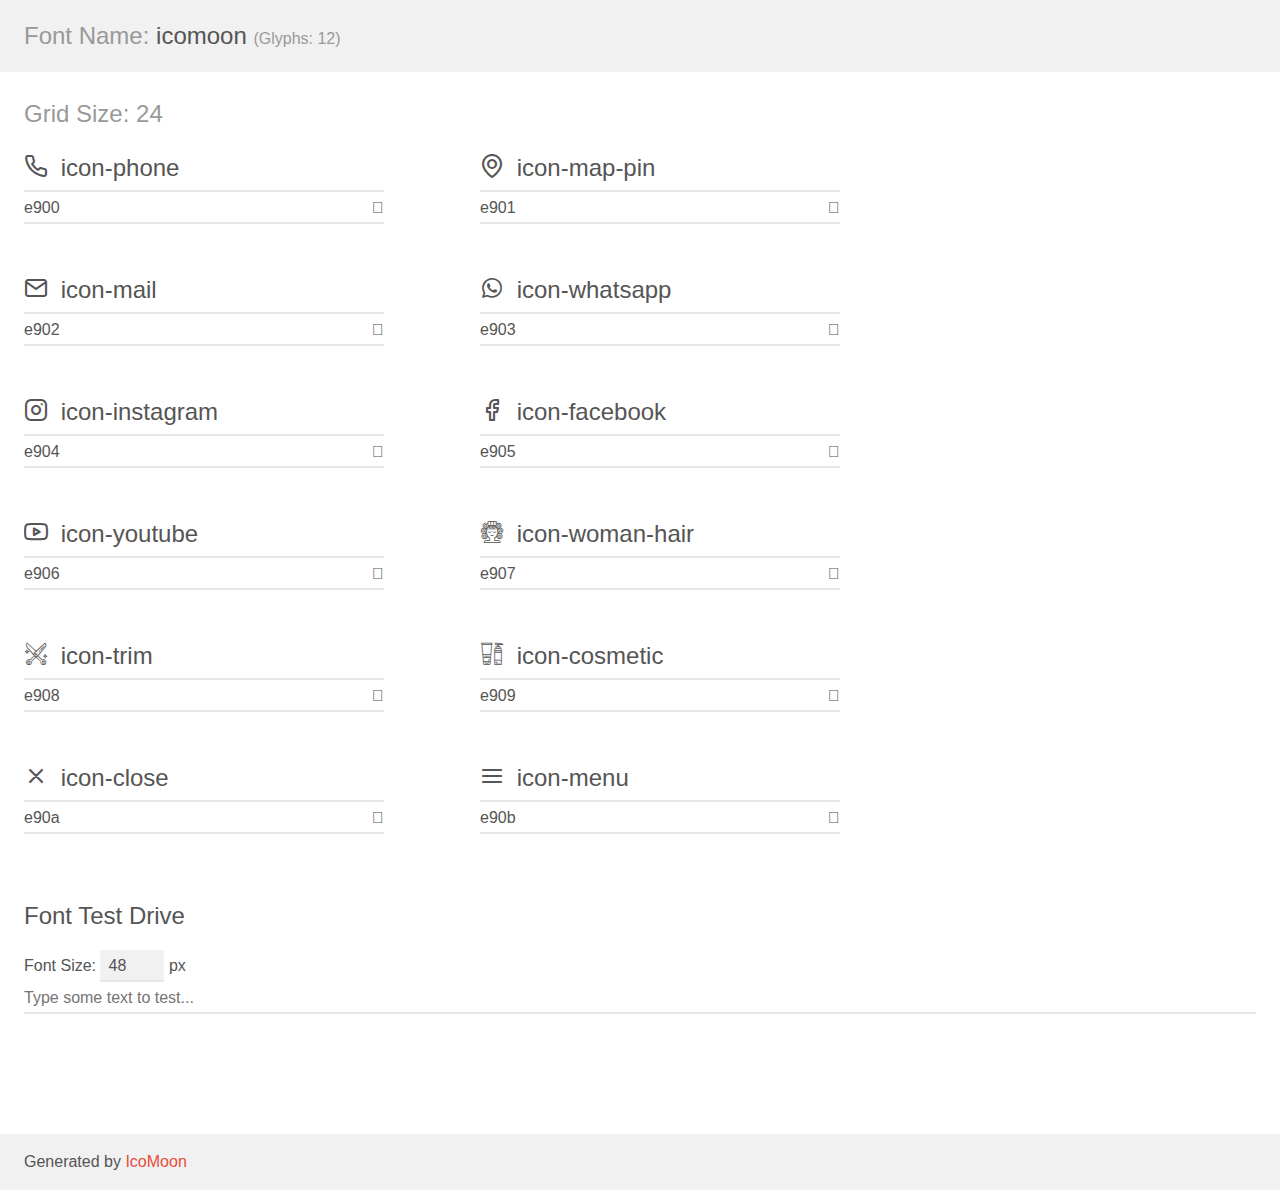
==== assets/fonts/demo.html @ a2a57cb9 "criando novas sections e importando img" ====
<!doctype html>
<html>
<head>
    <meta charset="utf-8">
    <title>IcoMoon Demo</title>
    <meta name="description" content="An Icon Font Generated By IcoMoon.io">
    <meta name="viewport" content="width=device-width, initial-scale=1">
    <link rel="stylesheet" href="demo-files/demo.css">
    <link rel="stylesheet" href="style.css"></head>
<body>
    <div class="bgc1 clearfix">
        <h1 class="mhmm mvm"><span class="fgc1">Font Name:</span> icomoon <small class="fgc1">(Glyphs:&nbsp;12)</small></h1>
    </div>
    <div class="clearfix mhl ptl">
        <h1 class="mvm mtn fgc1">Grid Size: 24</h1>
        <div class="glyph fs1">
            <div class="clearfix bshadow0 pbs">
                <span class="icon-phone"></span>
                <span class="mls"> icon-phone</span>
            </div>
            <fieldset class="fs0 size1of1 clearfix hidden-false">
                <input type="text" readonly value="e900" class="unit size1of2" />
                <input type="text" maxlength="1" readonly value="&#xe900;" class="unitRight size1of2 talign-right" />
            </fieldset>
            <div class="fs0 bshadow0 clearfix hidden-true">
                <span class="unit pvs fgc1">liga: </span>
                <input type="text" readonly value="" class="liga unitRight" />
            </div>
        </div>
        <div class="glyph fs1">
            <div class="clearfix bshadow0 pbs">
                <span class="icon-map-pin"></span>
                <span class="mls"> icon-map-pin</span>
            </div>
            <fieldset class="fs0 size1of1 clearfix hidden-false">
                <input type="text" readonly value="e901" class="unit size1of2" />
                <input type="text" maxlength="1" readonly value="&#xe901;" class="unitRight size1of2 talign-right" />
            </fieldset>
            <div class="fs0 bshadow0 clearfix hidden-true">
                <span class="unit pvs fgc1">liga: </span>
                <input type="text" readonly value="" class="liga unitRight" />
            </div>
        </div>
        <div class="glyph fs1">
            <div class="clearfix bshadow0 pbs">
                <span class="icon-mail"></span>
                <span class="mls"> icon-mail</span>
            </div>
            <fieldset class="fs0 size1of1 clearfix hidden-false">
                <input type="text" readonly value="e902" class="unit size1of2" />
                <input type="text" maxlength="1" readonly value="&#xe902;" class="unitRight size1of2 talign-right" />
            </fieldset>
            <div class="fs0 bshadow0 clearfix hidden-true">
                <span class="unit pvs fgc1">liga: </span>
                <input type="text" readonly value="" class="liga unitRight" />
            </div>
        </div>
        <div class="glyph fs1">
            <div class="clearfix bshadow0 pbs">
                <span class="icon-whatsapp"></span>
                <span class="mls"> icon-whatsapp</span>
            </div>
            <fieldset class="fs0 size1of1 clearfix hidden-false">
                <input type="text" readonly value="e903" class="unit size1of2" />
                <input type="text" maxlength="1" readonly value="&#xe903;" class="unitRight size1of2 talign-right" />
            </fieldset>
            <div class="fs0 bshadow0 clearfix hidden-true">
                <span class="unit pvs fgc1">liga: </span>
                <input type="text" readonly value="" class="liga unitRight" />
            </div>
        </div>
        <div class="glyph fs1">
            <div class="clearfix bshadow0 pbs">
                <span class="icon-instagram"></span>
                <span class="mls"> icon-instagram</span>
            </div>
            <fieldset class="fs0 size1of1 clearfix hidden-false">
                <input type="text" readonly value="e904" class="unit size1of2" />
                <input type="text" maxlength="1" readonly value="&#xe904;" class="unitRight size1of2 talign-right" />
            </fieldset>
            <div class="fs0 bshadow0 clearfix hidden-true">
                <span class="unit pvs fgc1">liga: </span>
                <input type="text" readonly value="" class="liga unitRight" />
            </div>
        </div>
        <div class="glyph fs1">
            <div class="clearfix bshadow0 pbs">
                <span class="icon-facebook"></span>
                <span class="mls"> icon-facebook</span>
            </div>
            <fieldset class="fs0 size1of1 clearfix hidden-false">
                <input type="text" readonly value="e905" class="unit size1of2" />
                <input type="text" maxlength="1" readonly value="&#xe905;" class="unitRight size1of2 talign-right" />
            </fieldset>
            <div class="fs0 bshadow0 clearfix hidden-true">
                <span class="unit pvs fgc1">liga: </span>
                <input type="text" readonly value="" class="liga unitRight" />
            </div>
        </div>
        <div class="glyph fs1">
            <div class="clearfix bshadow0 pbs">
                <span class="icon-youtube"></span>
                <span class="mls"> icon-youtube</span>
            </div>
            <fieldset class="fs0 size1of1 clearfix hidden-false">
                <input type="text" readonly value="e906" class="unit size1of2" />
                <input type="text" maxlength="1" readonly value="&#xe906;" class="unitRight size1of2 talign-right" />
            </fieldset>
            <div class="fs0 bshadow0 clearfix hidden-true">
                <span class="unit pvs fgc1">liga: </span>
                <input type="text" readonly value="" class="liga unitRight" />
            </div>
        </div>
        <div class="glyph fs1">
            <div class="clearfix bshadow0 pbs">
                <span class="icon-woman-hair"></span>
                <span class="mls"> icon-woman-hair</span>
            </div>
            <fieldset class="fs0 size1of1 clearfix hidden-false">
                <input type="text" readonly value="e907" class="unit size1of2" />
                <input type="text" maxlength="1" readonly value="&#xe907;" class="unitRight size1of2 talign-right" />
            </fieldset>
            <div class="fs0 bshadow0 clearfix hidden-true">
                <span class="unit pvs fgc1">liga: </span>
                <input type="text" readonly value="" class="liga unitRight" />
            </div>
        </div>
        <div class="glyph fs1">
            <div class="clearfix bshadow0 pbs">
                <span class="icon-trim"></span>
                <span class="mls"> icon-trim</span>
            </div>
            <fieldset class="fs0 size1of1 clearfix hidden-false">
                <input type="text" readonly value="e908" class="unit size1of2" />
                <input type="text" maxlength="1" readonly value="&#xe908;" class="unitRight size1of2 talign-right" />
            </fieldset>
            <div class="fs0 bshadow0 clearfix hidden-true">
                <span class="unit pvs fgc1">liga: </span>
                <input type="text" readonly value="" class="liga unitRight" />
            </div>
        </div>
        <div class="glyph fs1">
            <div class="clearfix bshadow0 pbs">
                <span class="icon-cosmetic"></span>
                <span class="mls"> icon-cosmetic</span>
            </div>
            <fieldset class="fs0 size1of1 clearfix hidden-false">
                <input type="text" readonly value="e909" class="unit size1of2" />
                <input type="text" maxlength="1" readonly value="&#xe909;" class="unitRight size1of2 talign-right" />
            </fieldset>
            <div class="fs0 bshadow0 clearfix hidden-true">
                <span class="unit pvs fgc1">liga: </span>
                <input type="text" readonly value="" class="liga unitRight" />
            </div>
        </div>
        <div class="glyph fs1">
            <div class="clearfix bshadow0 pbs">
                <span class="icon-close"></span>
                <span class="mls"> icon-close</span>
            </div>
            <fieldset class="fs0 size1of1 clearfix hidden-false">
                <input type="text" readonly value="e90a" class="unit size1of2" />
                <input type="text" maxlength="1" readonly value="&#xe90a;" class="unitRight size1of2 talign-right" />
            </fieldset>
            <div class="fs0 bshadow0 clearfix hidden-true">
                <span class="unit pvs fgc1">liga: </span>
                <input type="text" readonly value="" class="liga unitRight" />
            </div>
        </div>
        <div class="glyph fs1">
            <div class="clearfix bshadow0 pbs">
                <span class="icon-menu"></span>
                <span class="mls"> icon-menu</span>
            </div>
            <fieldset class="fs0 size1of1 clearfix hidden-false">
                <input type="text" readonly value="e90b" class="unit size1of2" />
                <input type="text" maxlength="1" readonly value="&#xe90b;" class="unitRight size1of2 talign-right" />
            </fieldset>
            <div class="fs0 bshadow0 clearfix hidden-true">
                <span class="unit pvs fgc1">liga: </span>
                <input type="text" readonly value="" class="liga unitRight" />
            </div>
        </div>
    </div>

    <!--[if gt IE 8]><!-->
    <div class="mhl clearfix mbl">
        <h1>Font Test Drive</h1>
        <label>
            Font Size: <input id="fontSize" type="number" class="textbox0 mbm"
            min="8" value="48" />
            px
        </label>
        <input id="testText" type="text" class="phl size1of1 mvl"
        placeholder="Type some text to test..." value=""/>
        <div id="testDrive" class="icon-" style="font-family: icomoon">&nbsp;
        </div>
    </div>
    <!--<![endif]-->
    <div class="bgc1 clearfix">
        <p class="mhl">Generated by <a href="https://icomoon.io/app">IcoMoon</a></p>
    </div>

    <script src="demo-files/demo.js"></script>
</body>
</html>
---- assets/fonts/demo-files/demo.css ----
body {
  padding: 0;
  margin: 0;
  font-family: sans-serif;
  font-size: 1em;
  line-height: 1.5;
  color: #555;
  background: #fff;
}
h1 {
  font-size: 1.5em;
  font-weight: normal;
}
small {
  font-size: .66666667em;
}
a {
  color: #e74c3c;
  text-decoration: none;
}
a:hover, a:focus {
  box-shadow: 0 1px #e74c3c;
}
.bshadow0, input {
  box-shadow: inset 0 -2px #e7e7e7;
}
input:hover {
  box-shadow: inset 0 -2px #ccc;
}
input, fieldset {
  font-family: sans-serif;
  font-size: 1em;
  margin: 0;
  padding: 0;
  border: 0;
}
input {
  color: inherit;
  line-height: 1.5;
  height: 1.5em;
  padding: .25em 0;
}
input:focus {
  outline: none;
  box-shadow: inset 0 -2px #449fdb;
}
.glyph {
  font-size: 16px;
  width: 15em;
  padding-bottom: 1em;
  margin-right: 4em;
  margin-bottom: 1em;
  float: left;
  overflow: hidden;
}
.liga {
  width: 80%;
  width: calc(100% - 2.5em);
}
.talign-right {
  text-align: right;
}
.talign-center {
  text-align: center;
}
.bgc1 {
  background: #f1f1f1;
}
.fgc1 {
  color: #999;
}
.fgc0 {
  color: #000;
}
p {
  margin-top: 1em;
  margin-bottom: 1em;
}
.mvm {
  margin-top: .75em;
  margin-bottom: .75em;
}
.mtn {
  margin-top: 0;
}
.mtl, .mal {
  margin-top: 1.5em;
}
.mbl, .mal {
  margin-bottom: 1.5em;
}
.mal, .mhl {
  margin-left: 1.5em;
  margin-right: 1.5em;
}
.mhmm {
  margin-left: 1em;
  margin-right: 1em;
}
.mls {
  margin-left: .25em;
}
.ptl {
  padding-top: 1.5em;
}
.pbs, .pvs {
  padding-bottom: .25em;
}
.pvs, .pts {
  padding-top: .25em;
}
.unit {
  float: left;
}
.unitRight {
  float: right;
}
.size1of2 {
  width: 50%;
}
.size1of1 {
  width: 100%;
}
.clearfix:before, .clearfix:after {
  content: " ";
  display: table;
}
.clearfix:after {
  clear: both;
}
.hidden-true {
  display: none;
}
.textbox0 {
  width: 3em;
  background: #f1f1f1;
  padding: .25em .5em;
  line-height: 1.5;
  height: 1.5em;
}
#testDrive {
  display: block;
  padding-top: 24px;
  line-height: 1.5;
}
.fs0 {
  font-size: 16px;
}
.fs1 {
  font-size: 24px;
}
---- assets/fonts/style.css ----
@font-face {
  font-family: 'icomoon';
  src:  url('fonts/icomoon.eot?betqq4');
  src:  url('fonts/icomoon.eot?betqq4#iefix') format('embedded-opentype'),
    url('fonts/icomoon.ttf?betqq4') format('truetype'),
    url('fonts/icomoon.woff?betqq4') format('woff'),
    url('fonts/icomoon.svg?betqq4#icomoon') format('svg');
  font-weight: normal;
  font-style: normal;
  font-display: block;
}

[class^="icon-"], [class*=" icon-"] {
  /* use !important to prevent issues with browser extensions that change fonts */
  font-family: 'icomoon' !important;
  speak: never;
  font-style: normal;
  font-weight: normal;
  font-variant: normal;
  text-transform: none;
  line-height: 1;

  /* Better Font Rendering =========== */
  -webkit-font-smoothing: antialiased;
  -moz-osx-font-smoothing: grayscale;
}

.icon-phone:before {
  content: "\e900";
}
.icon-map-pin:before {
  content: "\e901";
}
.icon-mail:before {
  content: "\e902";
}
.icon-whatsapp:before {
  content: "\e903";
}
.icon-instagram:before {
  content: "\e904";
}
.icon-facebook:before {
  content: "\e905";
}
.icon-youtube:before {
  content: "\e906";
}
.icon-woman-hair:before {
  content: "\e907";
}
.icon-trim:before {
  content: "\e908";
}
.icon-cosmetic:before {
  content: "\e909";
}
.icon-close:before {
  content: "\e90a";
}
.icon-menu:before {
  content: "\e90b";
}
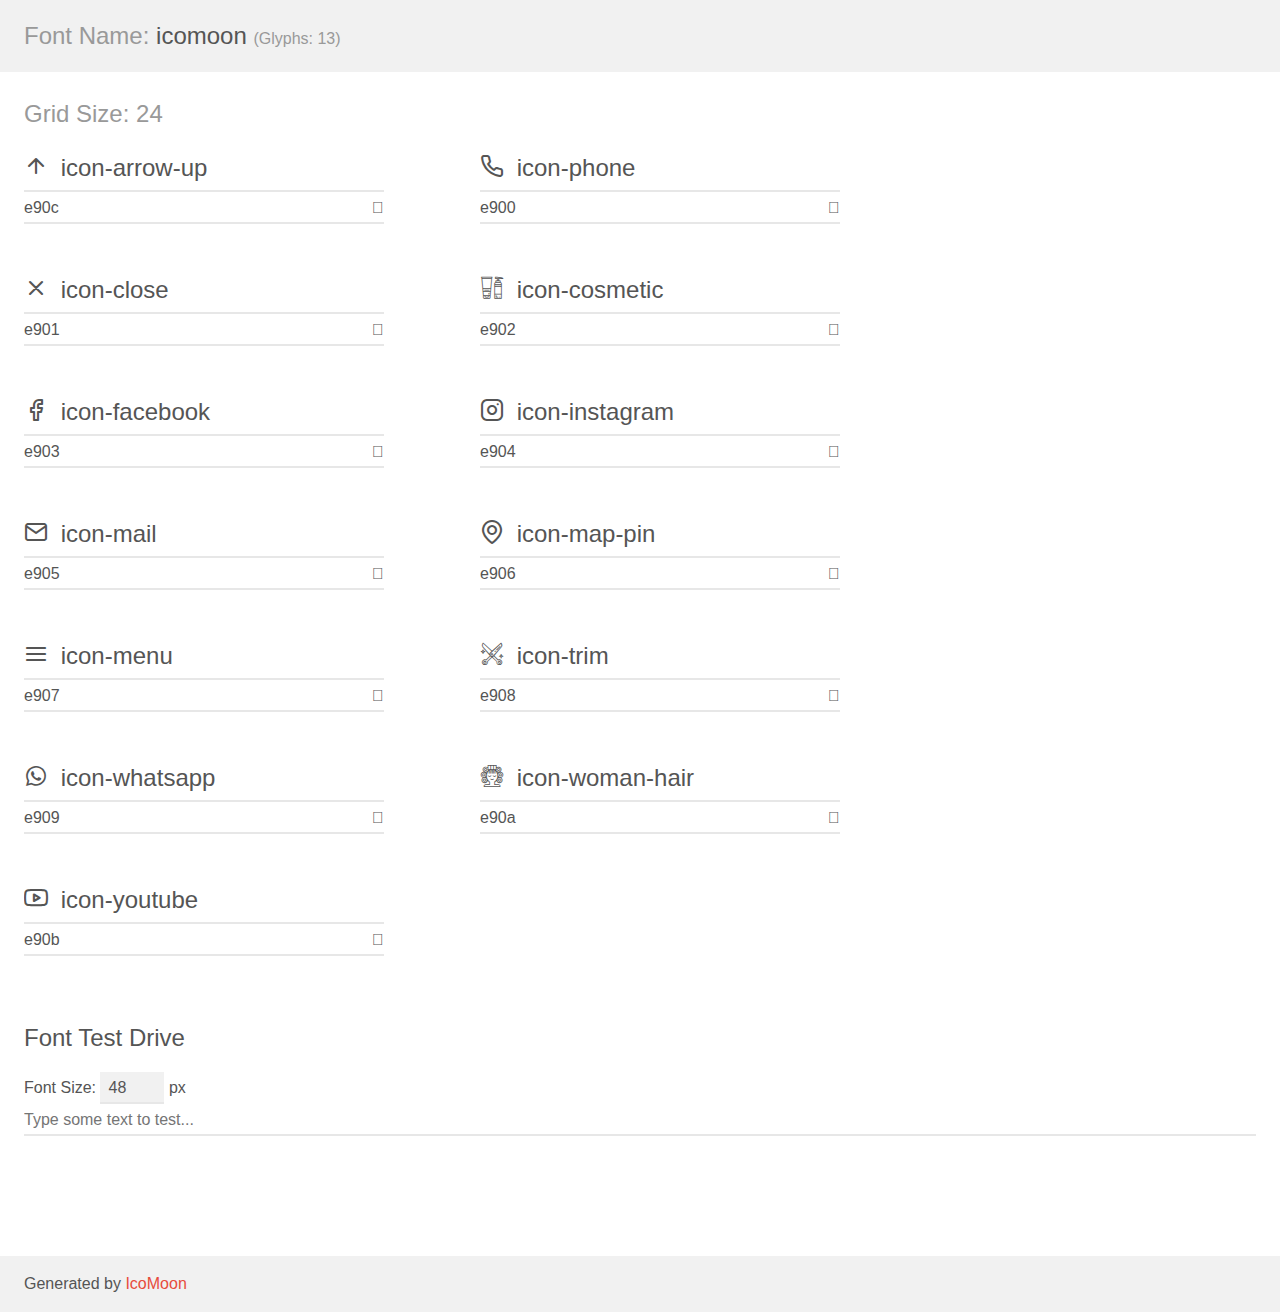
==== commit 1b6d0847: "importando nova biblioteca de icons da icomoon" ====
--- a/assets/fonts/demo.html
+++ b/assets/fonts/demo.html
@@ -9,12 +9,26 @@
     <link rel="stylesheet" href="style.css"></head>
 <body>
     <div class="bgc1 clearfix">
-        <h1 class="mhmm mvm"><span class="fgc1">Font Name:</span> icomoon <small class="fgc1">(Glyphs:&nbsp;12)</small></h1>
+        <h1 class="mhmm mvm"><span class="fgc1">Font Name:</span> icomoon <small class="fgc1">(Glyphs:&nbsp;13)</small></h1>
     </div>
     <div class="clearfix mhl ptl">
         <h1 class="mvm mtn fgc1">Grid Size: 24</h1>
         <div class="glyph fs1">
             <div class="clearfix bshadow0 pbs">
+                <span class="icon-arrow-up"></span>
+                <span class="mls"> icon-arrow-up</span>
+            </div>
+            <fieldset class="fs0 size1of1 clearfix hidden-false">
+                <input type="text" readonly value="e90c" class="unit size1of2" />
+                <input type="text" maxlength="1" readonly value="&#xe90c;" class="unitRight size1of2 talign-right" />
+            </fieldset>
+            <div class="fs0 bshadow0 clearfix hidden-true">
+                <span class="unit pvs fgc1">liga: </span>
+                <input type="text" readonly value="" class="liga unitRight" />
+            </div>
+        </div>
+        <div class="glyph fs1">
+            <div class="clearfix bshadow0 pbs">
                 <span class="icon-phone"></span>
                 <span class="mls"> icon-phone</span>
             </div>
@@ -29,26 +43,110 @@
         </div>
         <div class="glyph fs1">
             <div class="clearfix bshadow0 pbs">
+                <span class="icon-close"></span>
+                <span class="mls"> icon-close</span>
+            </div>
+            <fieldset class="fs0 size1of1 clearfix hidden-false">
+                <input type="text" readonly value="e901" class="unit size1of2" />
+                <input type="text" maxlength="1" readonly value="&#xe901;" class="unitRight size1of2 talign-right" />
+            </fieldset>
+            <div class="fs0 bshadow0 clearfix hidden-true">
+                <span class="unit pvs fgc1">liga: </span>
+                <input type="text" readonly value="" class="liga unitRight" />
+            </div>
+        </div>
+        <div class="glyph fs1">
+            <div class="clearfix bshadow0 pbs">
+                <span class="icon-cosmetic"></span>
+                <span class="mls"> icon-cosmetic</span>
+            </div>
+            <fieldset class="fs0 size1of1 clearfix hidden-false">
+                <input type="text" readonly value="e902" class="unit size1of2" />
+                <input type="text" maxlength="1" readonly value="&#xe902;" class="unitRight size1of2 talign-right" />
+            </fieldset>
+            <div class="fs0 bshadow0 clearfix hidden-true">
+                <span class="unit pvs fgc1">liga: </span>
+                <input type="text" readonly value="" class="liga unitRight" />
+            </div>
+        </div>
+        <div class="glyph fs1">
+            <div class="clearfix bshadow0 pbs">
+                <span class="icon-facebook"></span>
+                <span class="mls"> icon-facebook</span>
+            </div>
+            <fieldset class="fs0 size1of1 clearfix hidden-false">
+                <input type="text" readonly value="e903" class="unit size1of2" />
+                <input type="text" maxlength="1" readonly value="&#xe903;" class="unitRight size1of2 talign-right" />
+            </fieldset>
+            <div class="fs0 bshadow0 clearfix hidden-true">
+                <span class="unit pvs fgc1">liga: </span>
+                <input type="text" readonly value="" class="liga unitRight" />
+            </div>
+        </div>
+        <div class="glyph fs1">
+            <div class="clearfix bshadow0 pbs">
+                <span class="icon-instagram"></span>
+                <span class="mls"> icon-instagram</span>
+            </div>
+            <fieldset class="fs0 size1of1 clearfix hidden-false">
+                <input type="text" readonly value="e904" class="unit size1of2" />
+                <input type="text" maxlength="1" readonly value="&#xe904;" class="unitRight size1of2 talign-right" />
+            </fieldset>
+            <div class="fs0 bshadow0 clearfix hidden-true">
+                <span class="unit pvs fgc1">liga: </span>
+                <input type="text" readonly value="" class="liga unitRight" />
+            </div>
+        </div>
+        <div class="glyph fs1">
+            <div class="clearfix bshadow0 pbs">
+                <span class="icon-mail"></span>
+                <span class="mls"> icon-mail</span>
+            </div>
+            <fieldset class="fs0 size1of1 clearfix hidden-false">
+                <input type="text" readonly value="e905" class="unit size1of2" />
+                <input type="text" maxlength="1" readonly value="&#xe905;" class="unitRight size1of2 talign-right" />
+            </fieldset>
+            <div class="fs0 bshadow0 clearfix hidden-true">
+                <span class="unit pvs fgc1">liga: </span>
+                <input type="text" readonly value="" class="liga unitRight" />
+            </div>
+        </div>
+        <div class="glyph fs1">
+            <div class="clearfix bshadow0 pbs">
                 <span class="icon-map-pin"></span>
                 <span class="mls"> icon-map-pin</span>
             </div>
             <fieldset class="fs0 size1of1 clearfix hidden-false">
-                <input type="text" readonly value="e901" class="unit size1of2" />
-                <input type="text" maxlength="1" readonly value="&#xe901;" class="unitRight size1of2 talign-right" />
-            </fieldset>
-            <div class="fs0 bshadow0 clearfix hidden-true">
-                <span class="unit pvs fgc1">liga: </span>
-                <input type="text" readonly value="" class="liga unitRight" />
-            </div>
-        </div>
-        <div class="glyph fs1">
-            <div class="clearfix bshadow0 pbs">
-                <span class="icon-mail"></span>
-                <span class="mls"> icon-mail</span>
-            </div>
-            <fieldset class="fs0 size1of1 clearfix hidden-false">
-                <input type="text" readonly value="e902" class="unit size1of2" />
-                <input type="text" maxlength="1" readonly value="&#xe902;" class="unitRight size1of2 talign-right" />
+                <input type="text" readonly value="e906" class="unit size1of2" />
+                <input type="text" maxlength="1" readonly value="&#xe906;" class="unitRight size1of2 talign-right" />
+            </fieldset>
+            <div class="fs0 bshadow0 clearfix hidden-true">
+                <span class="unit pvs fgc1">liga: </span>
+                <input type="text" readonly value="" class="liga unitRight" />
+            </div>
+        </div>
+        <div class="glyph fs1">
+            <div class="clearfix bshadow0 pbs">
+                <span class="icon-menu"></span>
+                <span class="mls"> icon-menu</span>
+            </div>
+            <fieldset class="fs0 size1of1 clearfix hidden-false">
+                <input type="text" readonly value="e907" class="unit size1of2" />
+                <input type="text" maxlength="1" readonly value="&#xe907;" class="unitRight size1of2 talign-right" />
+            </fieldset>
+            <div class="fs0 bshadow0 clearfix hidden-true">
+                <span class="unit pvs fgc1">liga: </span>
+                <input type="text" readonly value="" class="liga unitRight" />
+            </div>
+        </div>
+        <div class="glyph fs1">
+            <div class="clearfix bshadow0 pbs">
+                <span class="icon-trim"></span>
+                <span class="mls"> icon-trim</span>
+            </div>
+            <fieldset class="fs0 size1of1 clearfix hidden-false">
+                <input type="text" readonly value="e908" class="unit size1of2" />
+                <input type="text" maxlength="1" readonly value="&#xe908;" class="unitRight size1of2 talign-right" />
             </fieldset>
             <div class="fs0 bshadow0 clearfix hidden-true">
                 <span class="unit pvs fgc1">liga: </span>
@@ -61,36 +159,22 @@
                 <span class="mls"> icon-whatsapp</span>
             </div>
             <fieldset class="fs0 size1of1 clearfix hidden-false">
-                <input type="text" readonly value="e903" class="unit size1of2" />
-                <input type="text" maxlength="1" readonly value="&#xe903;" class="unitRight size1of2 talign-right" />
-            </fieldset>
-            <div class="fs0 bshadow0 clearfix hidden-true">
-                <span class="unit pvs fgc1">liga: </span>
-                <input type="text" readonly value="" class="liga unitRight" />
-            </div>
-        </div>
-        <div class="glyph fs1">
-            <div class="clearfix bshadow0 pbs">
-                <span class="icon-instagram"></span>
-                <span class="mls"> icon-instagram</span>
-            </div>
-            <fieldset class="fs0 size1of1 clearfix hidden-false">
-                <input type="text" readonly value="e904" class="unit size1of2" />
-                <input type="text" maxlength="1" readonly value="&#xe904;" class="unitRight size1of2 talign-right" />
-            </fieldset>
-            <div class="fs0 bshadow0 clearfix hidden-true">
-                <span class="unit pvs fgc1">liga: </span>
-                <input type="text" readonly value="" class="liga unitRight" />
-            </div>
-        </div>
-        <div class="glyph fs1">
-            <div class="clearfix bshadow0 pbs">
-                <span class="icon-facebook"></span>
-                <span class="mls"> icon-facebook</span>
-            </div>
-            <fieldset class="fs0 size1of1 clearfix hidden-false">
-                <input type="text" readonly value="e905" class="unit size1of2" />
-                <input type="text" maxlength="1" readonly value="&#xe905;" class="unitRight size1of2 talign-right" />
+                <input type="text" readonly value="e909" class="unit size1of2" />
+                <input type="text" maxlength="1" readonly value="&#xe909;" class="unitRight size1of2 talign-right" />
+            </fieldset>
+            <div class="fs0 bshadow0 clearfix hidden-true">
+                <span class="unit pvs fgc1">liga: </span>
+                <input type="text" readonly value="" class="liga unitRight" />
+            </div>
+        </div>
+        <div class="glyph fs1">
+            <div class="clearfix bshadow0 pbs">
+                <span class="icon-woman-hair"></span>
+                <span class="mls"> icon-woman-hair</span>
+            </div>
+            <fieldset class="fs0 size1of1 clearfix hidden-false">
+                <input type="text" readonly value="e90a" class="unit size1of2" />
+                <input type="text" maxlength="1" readonly value="&#xe90a;" class="unitRight size1of2 talign-right" />
             </fieldset>
             <div class="fs0 bshadow0 clearfix hidden-true">
                 <span class="unit pvs fgc1">liga: </span>
@@ -101,76 +185,6 @@
             <div class="clearfix bshadow0 pbs">
                 <span class="icon-youtube"></span>
                 <span class="mls"> icon-youtube</span>
-            </div>
-            <fieldset class="fs0 size1of1 clearfix hidden-false">
-                <input type="text" readonly value="e906" class="unit size1of2" />
-                <input type="text" maxlength="1" readonly value="&#xe906;" class="unitRight size1of2 talign-right" />
-            </fieldset>
-            <div class="fs0 bshadow0 clearfix hidden-true">
-                <span class="unit pvs fgc1">liga: </span>
-                <input type="text" readonly value="" class="liga unitRight" />
-            </div>
-        </div>
-        <div class="glyph fs1">
-            <div class="clearfix bshadow0 pbs">
-                <span class="icon-woman-hair"></span>
-                <span class="mls"> icon-woman-hair</span>
-            </div>
-            <fieldset class="fs0 size1of1 clearfix hidden-false">
-                <input type="text" readonly value="e907" class="unit size1of2" />
-                <input type="text" maxlength="1" readonly value="&#xe907;" class="unitRight size1of2 talign-right" />
-            </fieldset>
-            <div class="fs0 bshadow0 clearfix hidden-true">
-                <span class="unit pvs fgc1">liga: </span>
-                <input type="text" readonly value="" class="liga unitRight" />
-            </div>
-        </div>
-        <div class="glyph fs1">
-            <div class="clearfix bshadow0 pbs">
-                <span class="icon-trim"></span>
-                <span class="mls"> icon-trim</span>
-            </div>
-            <fieldset class="fs0 size1of1 clearfix hidden-false">
-                <input type="text" readonly value="e908" class="unit size1of2" />
-                <input type="text" maxlength="1" readonly value="&#xe908;" class="unitRight size1of2 talign-right" />
-            </fieldset>
-            <div class="fs0 bshadow0 clearfix hidden-true">
-                <span class="unit pvs fgc1">liga: </span>
-                <input type="text" readonly value="" class="liga unitRight" />
-            </div>
-        </div>
-        <div class="glyph fs1">
-            <div class="clearfix bshadow0 pbs">
-                <span class="icon-cosmetic"></span>
-                <span class="mls"> icon-cosmetic</span>
-            </div>
-            <fieldset class="fs0 size1of1 clearfix hidden-false">
-                <input type="text" readonly value="e909" class="unit size1of2" />
-                <input type="text" maxlength="1" readonly value="&#xe909;" class="unitRight size1of2 talign-right" />
-            </fieldset>
-            <div class="fs0 bshadow0 clearfix hidden-true">
-                <span class="unit pvs fgc1">liga: </span>
-                <input type="text" readonly value="" class="liga unitRight" />
-            </div>
-        </div>
-        <div class="glyph fs1">
-            <div class="clearfix bshadow0 pbs">
-                <span class="icon-close"></span>
-                <span class="mls"> icon-close</span>
-            </div>
-            <fieldset class="fs0 size1of1 clearfix hidden-false">
-                <input type="text" readonly value="e90a" class="unit size1of2" />
-                <input type="text" maxlength="1" readonly value="&#xe90a;" class="unitRight size1of2 talign-right" />
-            </fieldset>
-            <div class="fs0 bshadow0 clearfix hidden-true">
-                <span class="unit pvs fgc1">liga: </span>
-                <input type="text" readonly value="" class="liga unitRight" />
-            </div>
-        </div>
-        <div class="glyph fs1">
-            <div class="clearfix bshadow0 pbs">
-                <span class="icon-menu"></span>
-                <span class="mls"> icon-menu</span>
             </div>
             <fieldset class="fs0 size1of1 clearfix hidden-false">
                 <input type="text" readonly value="e90b" class="unit size1of2" />
--- a/assets/fonts/style.css
+++ b/assets/fonts/style.css
@@ -1,10 +1,10 @@
 @font-face {
   font-family: 'icomoon';
-  src:  url('fonts/icomoon.eot?betqq4');
-  src:  url('fonts/icomoon.eot?betqq4#iefix') format('embedded-opentype'),
-    url('fonts/icomoon.ttf?betqq4') format('truetype'),
-    url('fonts/icomoon.woff?betqq4') format('woff'),
-    url('fonts/icomoon.svg?betqq4#icomoon') format('svg');
+  src:  url('fonts/icomoon.eot?pb82g0');
+  src:  url('fonts/icomoon.eot?pb82g0#iefix') format('embedded-opentype'),
+    url('fonts/icomoon.ttf?pb82g0') format('truetype'),
+    url('fonts/icomoon.woff?pb82g0') format('woff'),
+    url('fonts/icomoon.svg?pb82g0#icomoon') format('svg');
   font-weight: normal;
   font-style: normal;
   font-display: block;
@@ -25,39 +25,42 @@
   -moz-osx-font-smoothing: grayscale;
 }
 
+.icon-arrow-up:before {
+  content: "\e90c";
+}
 .icon-phone:before {
   content: "\e900";
 }
-.icon-map-pin:before {
+.icon-close:before {
   content: "\e901";
 }
-.icon-mail:before {
+.icon-cosmetic:before {
   content: "\e902";
 }
-.icon-whatsapp:before {
+.icon-facebook:before {
   content: "\e903";
 }
 .icon-instagram:before {
   content: "\e904";
 }
-.icon-facebook:before {
+.icon-mail:before {
   content: "\e905";
 }
-.icon-youtube:before {
+.icon-map-pin:before {
   content: "\e906";
 }
-.icon-woman-hair:before {
+.icon-menu:before {
   content: "\e907";
 }
 .icon-trim:before {
   content: "\e908";
 }
-.icon-cosmetic:before {
+.icon-whatsapp:before {
   content: "\e909";
 }
-.icon-close:before {
+.icon-woman-hair:before {
   content: "\e90a";
 }
-.icon-menu:before {
+.icon-youtube:before {
   content: "\e90b";
 }
